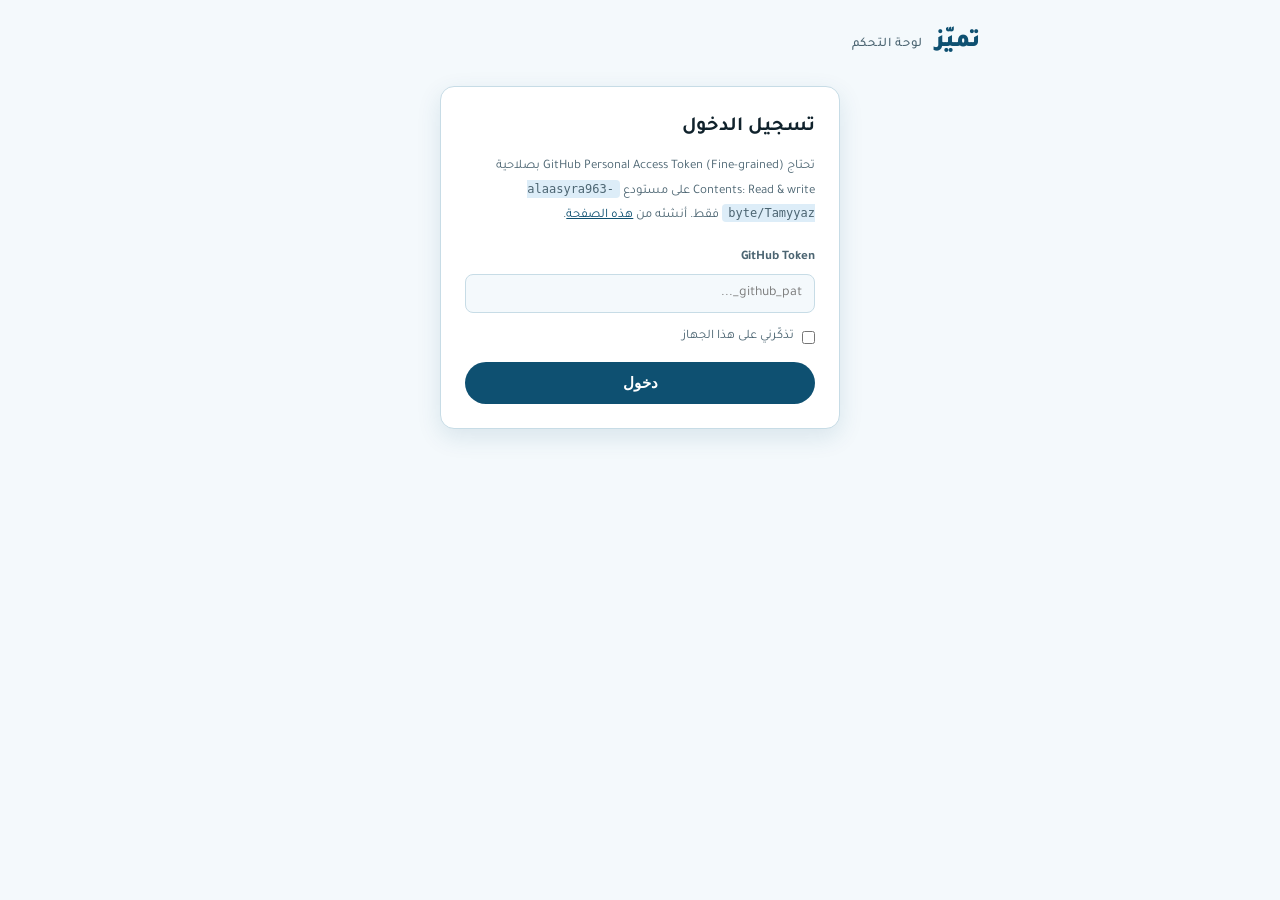
==== admin/index.html @ a88bed6d "Initial release site" ====
<!DOCTYPE html>
<html lang="ar" dir="rtl">
<head>
  <meta charset="UTF-8" />
  <meta name="viewport" content="width=device-width, initial-scale=1" />
  <meta name="robots" content="noindex, nofollow" />
  <title>تميّز — لوحة التحكم</title>
  <link rel="preconnect" href="https://fonts.googleapis.com" />
  <link rel="preconnect" href="https://fonts.gstatic.com" crossorigin />
  <link href="https://fonts.googleapis.com/css2?family=Tajawal:wght@400;500;700;900&display=swap" rel="stylesheet" />
  <link rel="stylesheet" href="../css/style.css" />
  <link rel="stylesheet" href="admin.css" />
</head>
<body>
  <header class="site-header">
    <div class="wrap"><span class="logo">تميّز <span class="logo-en">لوحة التحكم</span></span></div>
  </header>

  <main class="wrap narrow">
    <section id="login-view" class="card">
      <h1>تسجيل الدخول</h1>
      <p class="help-text">
        تحتاج GitHub Personal Access Token (Fine-grained) بصلاحية
        Contents: Read & write على مستودع <code id="repo-hint">…</code> فقط.
        أنشئه من
        <a href="https://github.com/settings/personal-access-tokens/new" target="_blank" rel="noopener">هذه الصفحة</a>.
      </p>
      <form id="login-form">
        <label>GitHub Token
          <input type="password" id="token-input" required autocomplete="off" placeholder="github_pat_..." />
        </label>
        <label class="checkbox-label">
          <input type="checkbox" id="remember-token" />
          تذكّرني على هذا الجهاز
        </label>
        <button type="submit">دخول</button>
        <p id="login-error" class="error-text" hidden></p>
      </form>
    </section>

    <section id="dashboard-view" hidden>
      <div class="dash-header">
        <span>المستودع: <strong id="repo-label"></strong></span>
        <button id="logout-btn" class="link-btn-plain">تسجيل الخروج</button>
      </div>

      <div class="card">
        <h1>نشر إصدار جديد</h1>
        <form id="upload-form">
          <label>ملف APK
            <input type="file" id="apk-file" accept=".apk" required />
          </label>
          <label>رقم الإصدار
            <input type="text" id="version-input" placeholder="مثال: 1.2.0" required />
          </label>
          <label>ملاحظات الإصدار (اختياري)
            <textarea id="notes-input" rows="3" placeholder="ما الجديد في هذا الإصدار؟"></textarea>
          </label>
          <button type="submit" id="upload-btn">رفع الإصدار</button>
          <div id="upload-progress" class="progress" hidden><div class="progress-bar"></div></div>
          <p id="upload-status" class="status-text" hidden></p>
        </form>
      </div>

      <div class="card">
        <h2>الإصدارات المنشورة</h2>
        <div class="table-scroll">
          <table id="admin-release-list">
            <thead>
              <tr><th>الإصدار</th><th>التاريخ</th><th>الحجم</th><th></th></tr>
            </thead>
            <tbody></tbody>
          </table>
        </div>
      </div>
    </section>
  </main>

  <script type="module" src="admin.js"></script>
</body>
</html>
---- css/style.css ----
:root {
  --primary: #0e5071;
  --primary-light: #1b6e98;
  --accent: #f4a825;
  --bg: #f4f9fc;
  --surface: #ffffff;
  --surface-alt: #ddedf8;
  --text: #10222c;
  --text-muted: #4c6572;
  --border: #c7dce6;
  --danger: #d14343;
  --radius: 14px;
  --shadow: 0 8px 24px rgba(14, 80, 113, 0.12);
}

@media (prefers-color-scheme: dark) {
  :root {
    --primary: #42b6f0;
    --primary-light: #6fcbf5;
    --accent: #f4a825;
    --bg: #0b1620;
    --surface: #14232e;
    --surface-alt: #182639;
    --text: #e8f2f8;
    --text-muted: #9fb8c4;
    --border: #243845;
    --danger: #e57373;
    --shadow: 0 8px 24px rgba(0, 0, 0, 0.4);
  }
}

* {
  box-sizing: border-box;
}

body {
  margin: 0;
  font-family: "Tajawal", system-ui, sans-serif;
  background: var(--bg);
  color: var(--text);
  line-height: 1.6;
}

.wrap {
  max-width: 720px;
  margin: 0 auto;
  padding: 0 20px;
}

.wrap.narrow {
  max-width: 440px;
}

.site-header {
  padding: 24px 0;
}

.logo {
  font-size: 24px;
  font-weight: 900;
  color: var(--primary);
}

.logo-en {
  font-size: 13px;
  font-weight: 500;
  color: var(--text-muted);
  letter-spacing: 0.05em;
  margin-inline-start: 6px;
}

main {
  padding-bottom: 60px;
}

.state-msg {
  text-align: center;
  padding: 60px 20px;
  color: var(--text-muted);
  font-size: 16px;
}

.state-msg.error {
  color: var(--danger);
}

.hero-card {
  background: var(--surface);
  border: 1px solid var(--border);
  border-radius: var(--radius);
  box-shadow: var(--shadow);
  padding: 32px 28px;
  text-align: center;
  margin-top: 12px;
}

.badge {
  display: inline-block;
  background: var(--surface-alt);
  color: var(--primary);
  font-size: 13px;
  font-weight: 700;
  padding: 4px 14px;
  border-radius: 999px;
  margin-bottom: 12px;
}

.hero-card .version {
  font-size: 28px;
  font-weight: 900;
  margin: 0 0 6px;
}

.hero-card .meta {
  color: var(--text-muted);
  font-size: 14px;
  margin: 0 0 16px;
}

.hero-card .notes {
  font-size: 15px;
  white-space: pre-line;
  margin: 0 0 24px;
  text-align: start;
}

.download-btn {
  display: inline-block;
  background: var(--accent);
  color: #241a00;
  font-weight: 700;
  font-size: 17px;
  padding: 14px 40px;
  border-radius: 999px;
  text-decoration: none;
  transition: transform 0.15s ease;
  box-shadow: 0 6px 16px rgba(244, 168, 37, 0.35);
}

.download-btn:hover {
  transform: translateY(-1px);
}

.hint {
  font-size: 13px;
  color: var(--text-muted);
  margin: 18px 0 0;
}

.releases-section {
  margin-top: 40px;
}

.releases-section h2 {
  font-size: 18px;
  margin-bottom: 12px;
}

.table-scroll {
  overflow-x: auto;
  border: 1px solid var(--border);
  border-radius: var(--radius);
  background: var(--surface);
}

table {
  width: 100%;
  border-collapse: collapse;
  font-size: 14px;
}

th,
td {
  padding: 12px 14px;
  text-align: start;
  white-space: nowrap;
}

.notes-cell {
  white-space: normal;
  min-width: 160px;
  color: var(--text-muted);
}

thead th {
  color: var(--text-muted);
  font-weight: 700;
  font-size: 12px;
  border-bottom: 1px solid var(--border);
}

tbody tr + tr td {
  border-top: 1px solid var(--border);
}

.link-btn {
  color: var(--primary);
  font-weight: 700;
  text-decoration: none;
}

.link-btn:hover {
  text-decoration: underline;
}

.site-footer {
  text-align: center;
  padding: 24px 0 40px;
}

.site-footer a {
  color: var(--text-muted);
  font-size: 12px;
  text-decoration: none;
}

.site-footer a:hover {
  text-decoration: underline;
}

@media (max-width: 480px) {
  .hero-card {
    padding: 26px 18px;
  }

  .hero-card .version {
    font-size: 24px;
  }

  .download-btn {
    width: 100%;
    padding: 16px;
    font-size: 16px;
  }
}
---- admin/admin.css ----
.card {
  background: var(--surface);
  border: 1px solid var(--border);
  border-radius: var(--radius);
  box-shadow: var(--shadow);
  padding: 24px;
  margin-bottom: 24px;
}

.card h1 {
  font-size: 20px;
  margin: 0 0 16px;
}

.card h2 {
  font-size: 16px;
  margin: 0 0 12px;
}

form label {
  display: block;
  font-size: 13px;
  font-weight: 700;
  color: var(--text-muted);
  margin-bottom: 14px;
}

.help-text {
  font-size: 13px;
  color: var(--text-muted);
  line-height: 1.8;
  margin: -4px 0 20px;
}

.help-text a {
  color: var(--primary);
}

.help-text code {
  background: var(--surface-alt);
  padding: 2px 6px;
  border-radius: 4px;
  font-size: 12px;
}

.checkbox-label {
  display: flex;
  align-items: center;
  gap: 8px;
  font-weight: 400;
}

.checkbox-label input {
  width: auto;
  margin: 0;
}

form input,
form textarea {
  display: block;
  width: 100%;
  margin-top: 6px;
  padding: 10px 12px;
  border: 1px solid var(--border);
  border-radius: 8px;
  background: var(--bg);
  color: var(--text);
  font-family: inherit;
  font-size: 14px;
}

form textarea {
  resize: vertical;
}

form button[type="submit"] {
  width: 100%;
  padding: 12px;
  border: none;
  border-radius: 999px;
  background: var(--primary);
  color: #fff;
  font-weight: 700;
  font-size: 15px;
  cursor: pointer;
}

form button[type="submit"]:disabled {
  opacity: 0.6;
  cursor: not-allowed;
}

.error-text {
  color: var(--danger);
  font-size: 13px;
  margin-top: 10px;
}

.status-text {
  font-size: 13px;
  margin-top: 10px;
  color: var(--text-muted);
}

.status-text.success {
  color: #2e8b57;
}

.progress {
  height: 6px;
  border-radius: 999px;
  background: var(--surface-alt);
  margin-top: 14px;
  overflow: hidden;
}

.progress-bar {
  height: 100%;
  width: 0%;
  background: var(--accent);
  transition: width 0.2s ease;
}

.dash-header {
  display: flex;
  justify-content: space-between;
  align-items: center;
  margin-bottom: 16px;
  font-size: 13px;
  color: var(--text-muted);
}

.link-btn-plain {
  background: none;
  border: none;
  color: var(--primary);
  font-weight: 700;
  font-size: 13px;
  cursor: pointer;
  padding: 0;
}

.link-btn-plain:hover {
  text-decoration: underline;
}

.delete-btn {
  background: none;
  border: none;
  color: var(--danger);
  font-weight: 700;
  cursor: pointer;
  font-size: 13px;
}

.delete-btn:hover {
  text-decoration: underline;
}
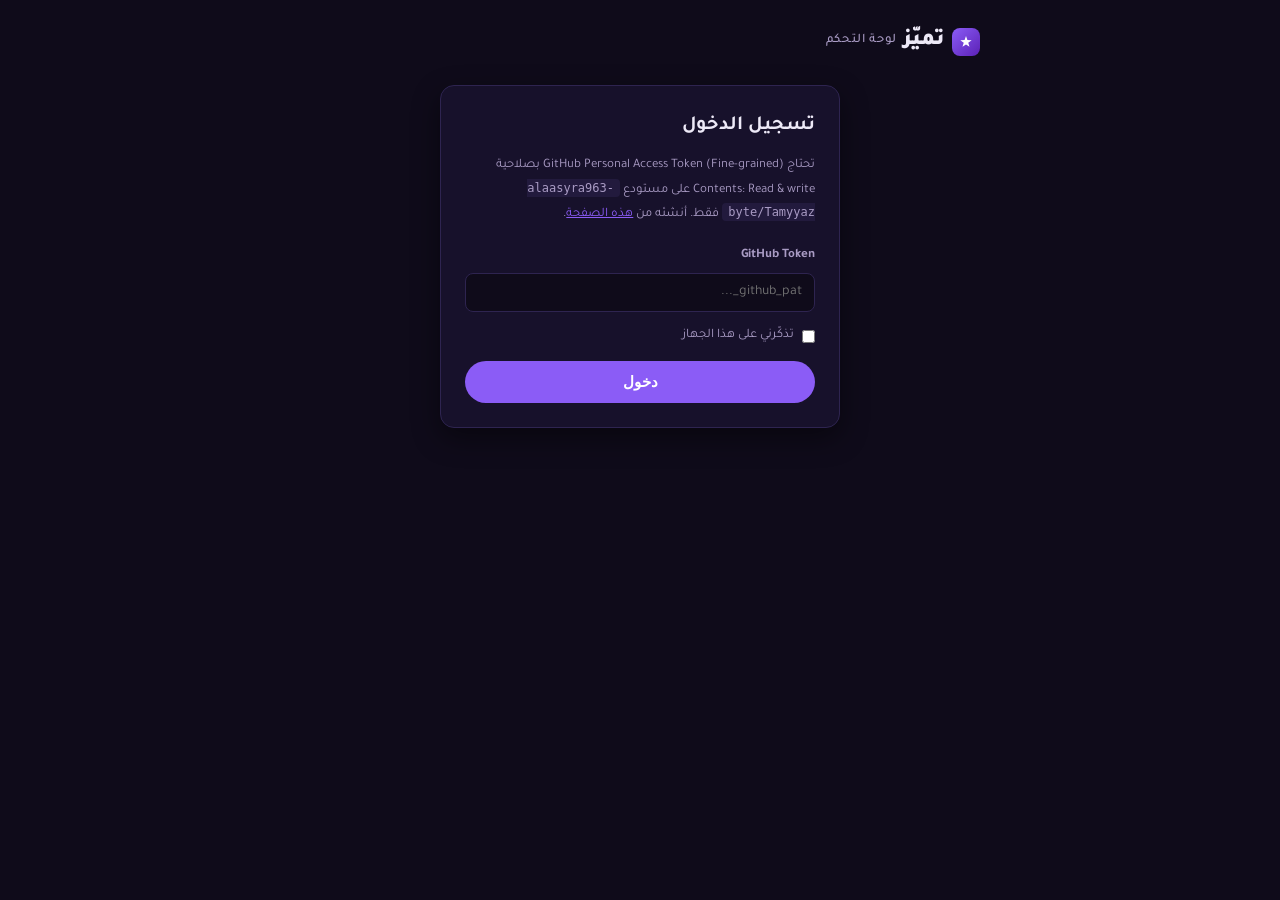
==== commit c704fb0f: "Drop Firebase Hosting, rebuild site with a refreshed design on GitHub Pages - Remove firebase.json/." ====
--- a/admin/index.html
+++ b/admin/index.html
@@ -5,6 +5,7 @@
   <meta name="viewport" content="width=device-width, initial-scale=1" />
   <meta name="robots" content="noindex, nofollow" />
   <title>تميّز — لوحة التحكم</title>
+  <link rel="icon" type="image/svg+xml" href="data:image/svg+xml,%3Csvg xmlns='http://www.w3.org/2000/svg' viewBox='0 0 64 64'%3E%3Cdefs%3E%3ClinearGradient id='g' x1='0' y1='0' x2='1' y2='1'%3E%3Cstop offset='0' stop-color='%238B5CF6'/%3E%3Cstop offset='1' stop-color='%235B21B6'/%3E%3C/linearGradient%3E%3C/defs%3E%3Crect width='64' height='64' rx='16' fill='url(%23g)'/%3E%3Cpath fill='%23f4a825' d='M32 8L37.6 24.3L54.8 24.6L41 34.9L46.1 51.4L32 41.5L17.9 51.4L23 34.9L9.2 24.6L26.4 24.3Z'/%3E%3C/svg%3E" />
   <link rel="preconnect" href="https://fonts.googleapis.com" />
   <link rel="preconnect" href="https://fonts.gstatic.com" crossorigin />
   <link href="https://fonts.googleapis.com/css2?family=Tajawal:wght@400;500;700;900&display=swap" rel="stylesheet" />
@@ -13,7 +14,14 @@
 </head>
 <body>
   <header class="site-header">
-    <div class="wrap"><span class="logo">تميّز <span class="logo-en">لوحة التحكم</span></span></div>
+    <div class="wrap">
+      <span class="logo">
+        <span class="logo-mark" aria-hidden="true">
+          <svg viewBox="0 0 64 64" width="16" height="16"><path fill="#fff" d="M32 8L37.6 24.3L54.8 24.6L41 34.9L46.1 51.4L32 41.5L17.9 51.4L23 34.9L9.2 24.6L26.4 24.3Z"/></svg>
+        </span>
+        تميّز <span class="logo-en">لوحة التحكم</span>
+      </span>
+    </div>
   </header>
 
   <main class="wrap narrow">
--- a/css/style.css
+++ b/css/style.css
@@ -1,32 +1,17 @@
 :root {
-  --primary: #0e5071;
-  --primary-light: #1b6e98;
+  --primary: #8b5cf6;
+  --primary-dark: #5b21b6;
+  --primary-light: #a78bfa;
   --accent: #f4a825;
-  --bg: #f4f9fc;
-  --surface: #ffffff;
-  --surface-alt: #ddedf8;
-  --text: #10222c;
-  --text-muted: #4c6572;
-  --border: #c7dce6;
-  --danger: #d14343;
+  --bg: #0f0b1a;
+  --surface: #17112b;
+  --surface-alt: #221a3d;
+  --text: #ede9f7;
+  --text-muted: #a99bc4;
+  --border: #2e2450;
+  --danger: #f87171;
   --radius: 14px;
-  --shadow: 0 8px 24px rgba(14, 80, 113, 0.12);
-}
-
-@media (prefers-color-scheme: dark) {
-  :root {
-    --primary: #42b6f0;
-    --primary-light: #6fcbf5;
-    --accent: #f4a825;
-    --bg: #0b1620;
-    --surface: #14232e;
-    --surface-alt: #182639;
-    --text: #e8f2f8;
-    --text-muted: #9fb8c4;
-    --border: #243845;
-    --danger: #e57373;
-    --shadow: 0 8px 24px rgba(0, 0, 0, 0.4);
-  }
+  --shadow: 0 10px 28px rgba(0, 0, 0, 0.45);
 }
 
 * {
@@ -39,6 +24,7 @@
   background: var(--bg);
   color: var(--text);
   line-height: 1.6;
+  overflow-x: hidden;
 }
 
 .wrap {
@@ -51,14 +37,39 @@
   max-width: 440px;
 }
 
+/* Header */
+
 .site-header {
   padding: 24px 0;
 }
 
+.header-inner {
+  display: flex;
+  align-items: center;
+  justify-content: space-between;
+  flex-wrap: wrap;
+  gap: 12px;
+}
+
 .logo {
-  font-size: 24px;
+  display: inline-flex;
+  align-items: center;
+  font-size: 22px;
   font-weight: 900;
-  color: var(--primary);
+  color: var(--text);
+  text-decoration: none;
+}
+
+.logo-mark {
+  display: inline-flex;
+  align-items: center;
+  justify-content: center;
+  width: 28px;
+  height: 28px;
+  border-radius: 8px;
+  background: linear-gradient(135deg, var(--primary), var(--primary-dark));
+  margin-inline-end: 8px;
+  flex-shrink: 0;
 }
 
 .logo-en {
@@ -69,35 +80,177 @@
   margin-inline-start: 6px;
 }
 
+.site-nav {
+  display: flex;
+  align-items: center;
+  gap: 4px;
+  flex-wrap: wrap;
+}
+
+.nav-link {
+  color: var(--text-muted);
+  text-decoration: none;
+  font-size: 14px;
+  font-weight: 700;
+  padding: 8px 14px;
+  border-radius: 999px;
+  transition: background 0.15s ease, color 0.15s ease;
+}
+
+.nav-link:hover {
+  color: var(--text);
+  background: var(--surface-alt);
+}
+
+.nav-link.active {
+  color: var(--primary-light);
+  background: var(--surface-alt);
+}
+
+.nav-link.lang-switch {
+  border: 1px solid var(--border);
+}
+
 main {
   padding-bottom: 60px;
 }
 
+.tagline {
+  color: var(--text-muted);
+  font-size: 15px;
+  margin: 0 0 16px;
+}
+
+.feature-row {
+  display: flex;
+  flex-wrap: wrap;
+  gap: 8px;
+  margin: 0 0 32px;
+}
+
+.feature-chip {
+  font-size: 12.5px;
+  font-weight: 700;
+  color: var(--primary-light);
+  background: var(--surface-alt);
+  border: 1px solid var(--border);
+  padding: 6px 13px;
+  border-radius: 999px;
+}
+
+@keyframes fadeInUp {
+  from {
+    opacity: 0;
+    transform: translateY(8px);
+  }
+  to {
+    opacity: 1;
+    transform: translateY(0);
+  }
+}
+
+@keyframes spin {
+  to {
+    transform: rotate(360deg);
+  }
+}
+
+/* Loading / empty / error states */
+
 .state-msg {
+  display: flex;
+  flex-direction: column;
+  align-items: center;
   text-align: center;
   padding: 60px 20px;
   color: var(--text-muted);
   font-size: 16px;
 }
 
+.state-msg[hidden] {
+  display: none;
+}
+
+.state-msg p {
+  margin: 0;
+}
+
+.state-icon {
+  width: 40px;
+  height: 40px;
+  margin-bottom: 14px;
+  opacity: 0.7;
+}
+
 .state-msg.error {
   color: var(--danger);
 }
 
+.spinner {
+  width: 26px;
+  height: 26px;
+  border: 3px solid var(--border);
+  border-top-color: var(--primary);
+  border-radius: 50%;
+  margin-bottom: 14px;
+  animation: spin 0.8s linear infinite;
+}
+
+/* Icon badge (app mark), used at the top of the hero card */
+
+.icon-badge {
+  width: 64px;
+  height: 64px;
+  margin: 0 auto 16px;
+  display: flex;
+  align-items: center;
+  justify-content: center;
+  border-radius: 18px;
+  background: linear-gradient(135deg, var(--primary), var(--primary-dark));
+  box-shadow: 0 10px 24px rgba(139, 92, 246, 0.4);
+}
+
+/* Hero card (latest release) */
+
 .hero-card {
+  position: relative;
+  z-index: 0;
   background: var(--surface);
   border: 1px solid var(--border);
   border-radius: var(--radius);
   box-shadow: var(--shadow);
-  padding: 32px 28px;
+  padding: 36px 28px 32px;
   text-align: center;
   margin-top: 12px;
+  animation: fadeInUp 0.4s ease both;
+}
+
+.hero-card::before {
+  content: "";
+  position: absolute;
+  inset: 0 0 auto 0;
+  height: 4px;
+  border-radius: var(--radius) var(--radius) 0 0;
+  background: linear-gradient(90deg, var(--primary), var(--accent));
+}
+
+.hero-card::after {
+  content: "";
+  position: absolute;
+  top: -60px;
+  left: 50%;
+  transform: translateX(-50%);
+  width: 280px;
+  height: 160px;
+  background: radial-gradient(ellipse at center, rgba(139, 92, 246, 0.32), transparent 70%);
+  z-index: -1;
+  pointer-events: none;
 }
 
 .badge {
   display: inline-block;
   background: var(--surface-alt);
-  color: var(--primary);
+  color: var(--primary-light);
   font-size: 13px;
   font-weight: 700;
   padding: 4px 14px;
@@ -133,12 +286,17 @@
   padding: 14px 40px;
   border-radius: 999px;
   text-decoration: none;
-  transition: transform 0.15s ease;
+  transition: transform 0.15s ease, box-shadow 0.15s ease;
   box-shadow: 0 6px 16px rgba(244, 168, 37, 0.35);
 }
 
 .download-btn:hover {
-  transform: translateY(-1px);
+  transform: translateY(-2px);
+  box-shadow: 0 10px 22px rgba(244, 168, 37, 0.45);
+}
+
+.download-btn:active {
+  transform: translateY(0);
 }
 
 .hint {
@@ -147,8 +305,11 @@
   margin: 18px 0 0;
 }
 
+/* Previous releases table */
+
 .releases-section {
   margin-top: 40px;
+  animation: fadeInUp 0.4s ease 0.08s both;
 }
 
 .releases-section h2 {
@@ -189,12 +350,20 @@
   border-bottom: 1px solid var(--border);
 }
 
+tbody tr {
+  transition: background 0.15s ease;
+}
+
+tbody tr:hover {
+  background: var(--surface-alt);
+}
+
 tbody tr + tr td {
   border-top: 1px solid var(--border);
 }
 
 .link-btn {
-  color: var(--primary);
+  color: var(--primary-light);
   font-weight: 700;
   text-decoration: none;
 }
@@ -203,24 +372,185 @@
   text-decoration: underline;
 }
 
+/* Footer */
+
 .site-footer {
+  padding: 32px 0 40px;
   text-align: center;
-  padding: 24px 0 40px;
-}
-
-.site-footer a {
-  color: var(--text-muted);
-  font-size: 12px;
+}
+
+.site-footer p {
+  margin: 0 0 10px;
+  font-size: 13px;
+  color: var(--text-muted);
+}
+
+.footer-links {
+  display: flex;
+  justify-content: center;
+  gap: 18px;
+  flex-wrap: wrap;
+}
+
+.footer-links a {
+  font-size: 13px;
+  color: var(--text-muted);
   text-decoration: none;
 }
 
-.site-footer a:hover {
+.footer-links a:hover {
+  color: var(--primary-light);
+}
+
+/* Long-form legal/document pages (privacy policy) */
+
+.doc {
+  background: var(--surface);
+  border: 1px solid var(--border);
+  border-radius: var(--radius);
+  box-shadow: var(--shadow);
+  padding: 36px 32px;
+  margin-top: 12px;
+  animation: fadeInUp 0.4s ease both;
+}
+
+.doc h1 {
+  font-size: 26px;
+  margin: 0 0 8px;
+}
+
+.doc-updated {
+  color: var(--text-muted);
+  font-size: 14px;
+  margin: 0 0 20px;
+}
+
+.doc-note {
+  font-size: 14px;
+  color: var(--text-muted);
+  background: var(--surface-alt);
+  border-radius: 10px;
+  padding: 14px 16px;
+  margin: 0 0 28px;
+}
+
+.doc-note a {
+  color: var(--primary-light);
+}
+
+.doc-note p {
+  margin: 0 0 8px;
+}
+
+.doc-note p:last-child {
+  margin-bottom: 0;
+}
+
+.doc .toc {
+  background: var(--surface-alt);
+  border-radius: 10px;
+  padding: 18px 20px;
+  margin: 0 0 32px;
+}
+
+.doc .toc p {
+  margin: 0 0 10px;
+  font-weight: 700;
+  font-size: 14px;
+  color: var(--text-muted);
+}
+
+.doc .toc ol {
+  margin: 0;
+  padding-inline-start: 20px;
+  columns: 2;
+  font-size: 14px;
+}
+
+.doc .toc li {
+  margin-bottom: 6px;
+  break-inside: avoid;
+}
+
+.doc .toc a {
+  color: var(--primary-light);
+  text-decoration: none;
+}
+
+.doc .toc a:hover {
   text-decoration: underline;
 }
 
+.doc section {
+  margin-bottom: 30px;
+  scroll-margin-top: 16px;
+}
+
+.doc section:last-child {
+  margin-bottom: 0;
+}
+
+.doc h2 {
+  font-size: 19px;
+  margin: 0 0 12px;
+  color: var(--text);
+}
+
+.doc h2 .num {
+  color: var(--primary-light);
+  margin-inline-end: 8px;
+}
+
+.doc p,
+.doc li {
+  font-size: 15.5px;
+  line-height: 1.85;
+  color: var(--text);
+}
+
+.doc p {
+  margin: 0 0 12px;
+}
+
+.doc ul {
+  margin: 0 0 12px;
+  padding-inline-start: 22px;
+}
+
+.doc li {
+  margin-bottom: 8px;
+}
+
+.doc li:last-child {
+  margin-bottom: 0;
+}
+
+.doc strong {
+  color: var(--primary-light);
+}
+
+.doc a {
+  color: var(--primary-light);
+}
+
+.doc .contact-email {
+  font-weight: 700;
+  font-size: 16px;
+}
+
 @media (max-width: 480px) {
+  .header-inner {
+    flex-direction: column;
+    align-items: flex-start;
+    gap: 10px;
+  }
+
+  .site-nav {
+    width: 100%;
+  }
+
   .hero-card {
-    padding: 26px 18px;
+    padding: 30px 18px 26px;
   }
 
   .hero-card .version {
@@ -232,4 +562,12 @@
     padding: 16px;
     font-size: 16px;
   }
-}
+
+  .doc {
+    padding: 26px 20px;
+  }
+
+  .doc .toc ol {
+    columns: 1;
+  }
+}
--- a/admin/admin.css
+++ b/admin/admin.css
@@ -15,6 +15,13 @@
 .card h2 {
   font-size: 16px;
   margin: 0 0 12px;
+}
+
+.empty-row {
+  text-align: center !important;
+  white-space: normal !important;
+  color: var(--text-muted);
+  padding: 24px 14px !important;
 }
 
 form label {
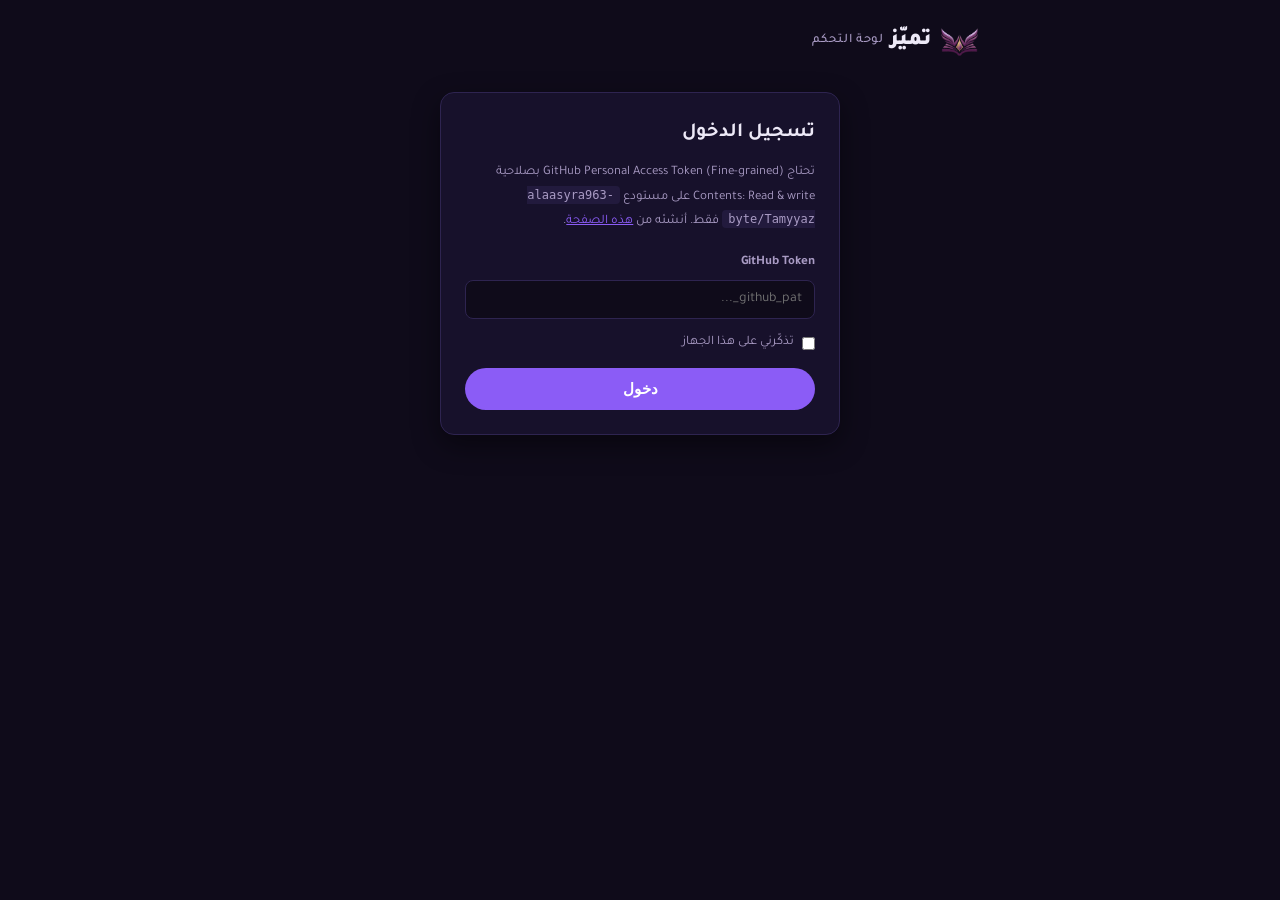
==== commit 5d300eab: "Wire in the real logo, fill in the contact email - Set the privacy-policy contact address to alaa.sy" ====
--- a/admin/index.html
+++ b/admin/index.html
@@ -5,7 +5,8 @@
   <meta name="viewport" content="width=device-width, initial-scale=1" />
   <meta name="robots" content="noindex, nofollow" />
   <title>تميّز — لوحة التحكم</title>
-  <link rel="icon" type="image/svg+xml" href="data:image/svg+xml,%3Csvg xmlns='http://www.w3.org/2000/svg' viewBox='0 0 64 64'%3E%3Cdefs%3E%3ClinearGradient id='g' x1='0' y1='0' x2='1' y2='1'%3E%3Cstop offset='0' stop-color='%238B5CF6'/%3E%3Cstop offset='1' stop-color='%235B21B6'/%3E%3C/linearGradient%3E%3C/defs%3E%3Crect width='64' height='64' rx='16' fill='url(%23g)'/%3E%3Cpath fill='%23f4a825' d='M32 8L37.6 24.3L54.8 24.6L41 34.9L46.1 51.4L32 41.5L17.9 51.4L23 34.9L9.2 24.6L26.4 24.3Z'/%3E%3C/svg%3E" />
+  <link rel="icon" type="image/png" href="../assets/favicon.png" />
+  <link rel="apple-touch-icon" href="../assets/favicon.png" />
   <link rel="preconnect" href="https://fonts.googleapis.com" />
   <link rel="preconnect" href="https://fonts.gstatic.com" crossorigin />
   <link href="https://fonts.googleapis.com/css2?family=Tajawal:wght@400;500;700;900&display=swap" rel="stylesheet" />
@@ -16,9 +17,7 @@
   <header class="site-header">
     <div class="wrap">
       <span class="logo">
-        <span class="logo-mark" aria-hidden="true">
-          <svg viewBox="0 0 64 64" width="16" height="16"><path fill="#fff" d="M32 8L37.6 24.3L54.8 24.6L41 34.9L46.1 51.4L32 41.5L17.9 51.4L23 34.9L9.2 24.6L26.4 24.3Z"/></svg>
-        </span>
+        <img src="../assets/logo.png" alt="" class="logo-mark-img" />
         تميّز <span class="logo-en">لوحة التحكم</span>
       </span>
     </div>
--- a/css/style.css
+++ b/css/style.css
@@ -60,14 +60,10 @@
   text-decoration: none;
 }
 
-.logo-mark {
-  display: inline-flex;
-  align-items: center;
-  justify-content: center;
-  width: 28px;
-  height: 28px;
-  border-radius: 8px;
-  background: linear-gradient(135deg, var(--primary), var(--primary-dark));
+.logo-mark-img {
+  height: 30px;
+  width: auto;
+  display: block;
   margin-inline-end: 8px;
   flex-shrink: 0;
 }
@@ -198,16 +194,12 @@
 
 /* Icon badge (app mark), used at the top of the hero card */
 
-.icon-badge {
-  width: 64px;
-  height: 64px;
-  margin: 0 auto 16px;
-  display: flex;
-  align-items: center;
-  justify-content: center;
-  border-radius: 18px;
-  background: linear-gradient(135deg, var(--primary), var(--primary-dark));
-  box-shadow: 0 10px 24px rgba(139, 92, 246, 0.4);
+.hero-logo {
+  display: block;
+  width: 140px;
+  height: auto;
+  margin: 0 auto 18px;
+  filter: drop-shadow(0 10px 20px rgba(139, 92, 246, 0.4));
 }
 
 /* Hero card (latest release) */
